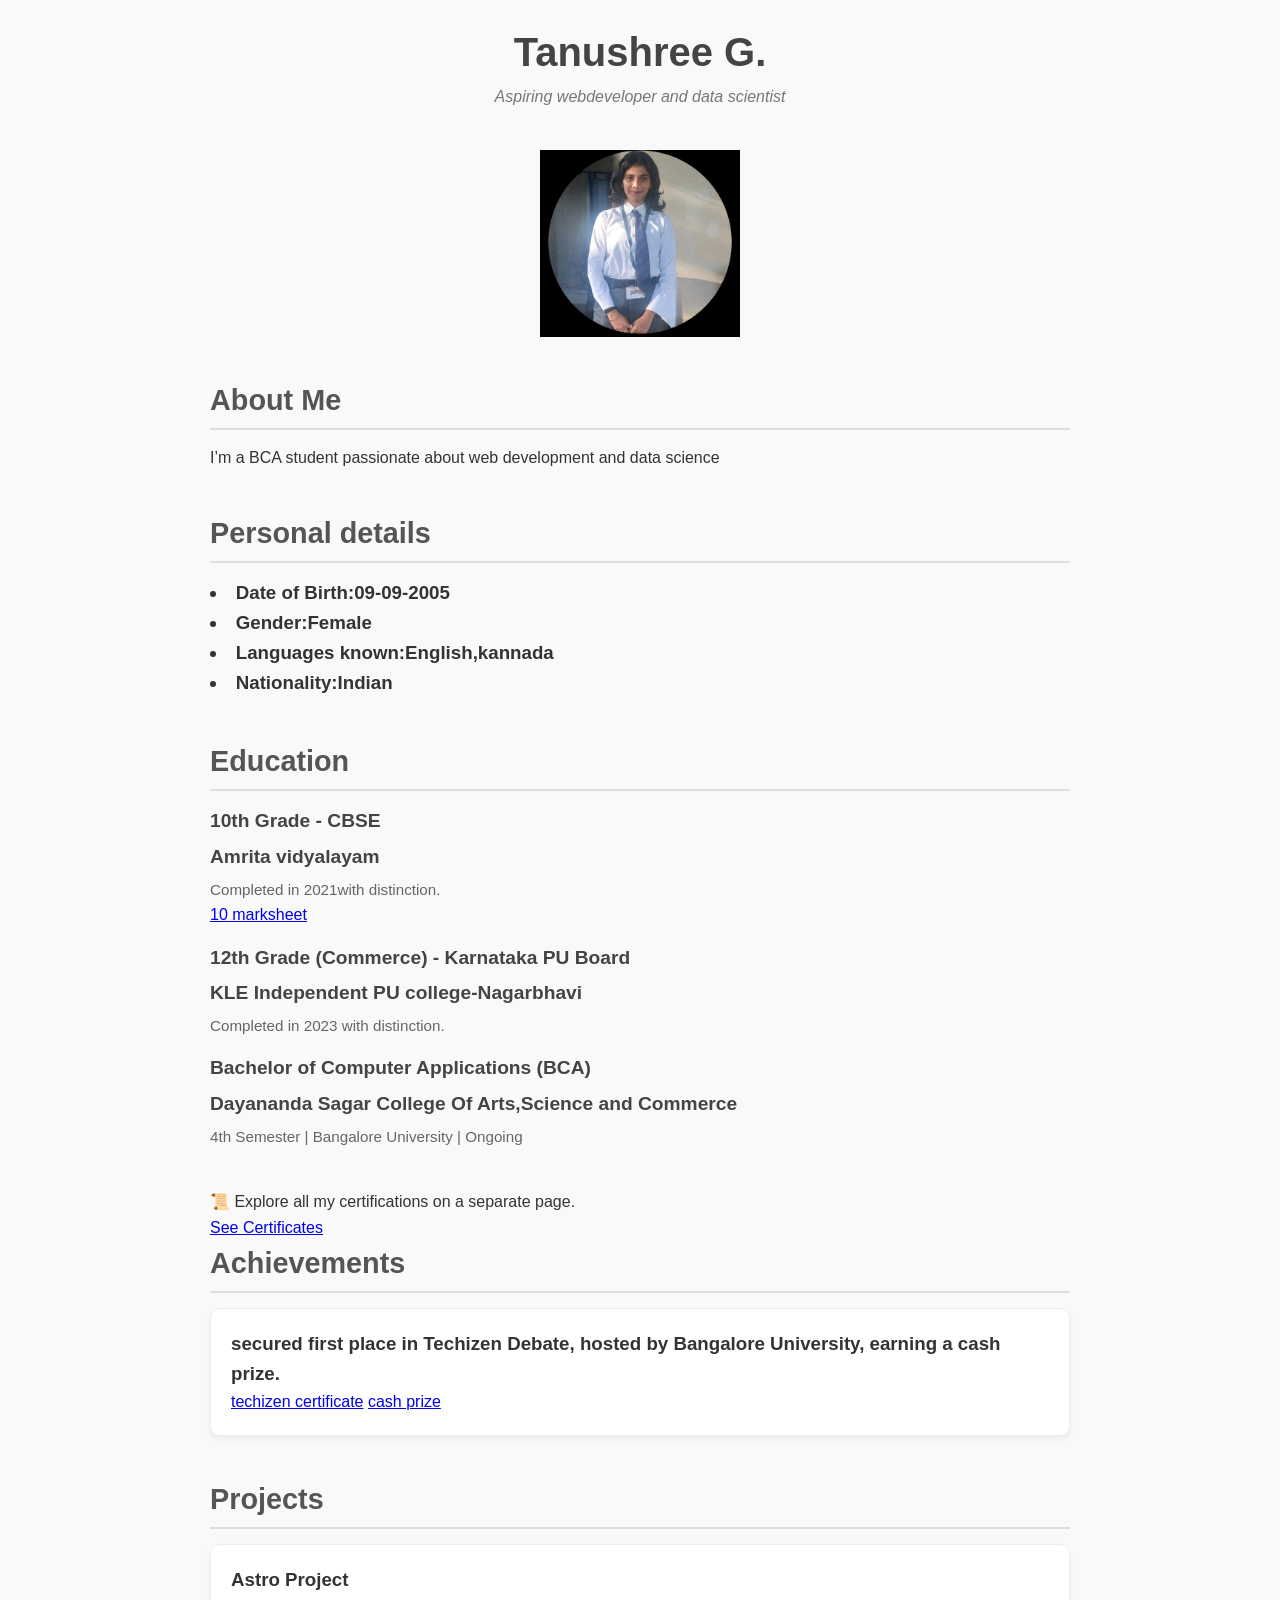
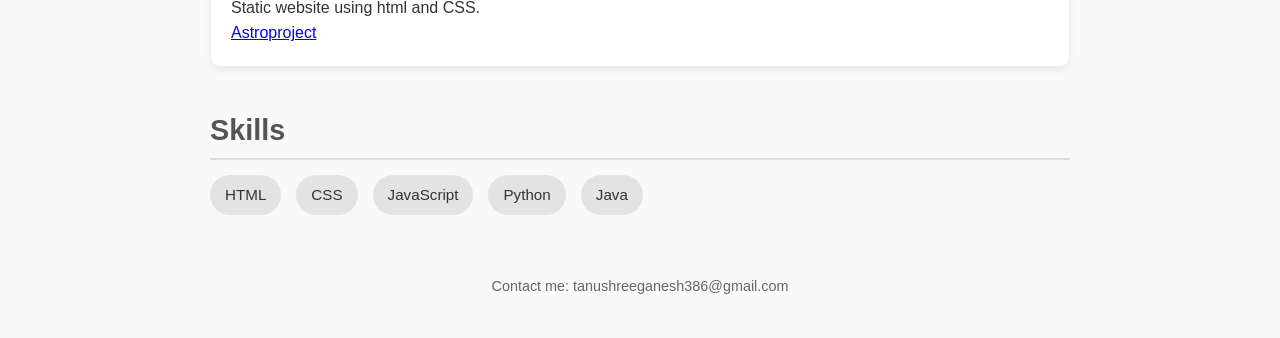
==== index.html @ 11e7ab0b "Update and rename portfolio.html to index.html" ====
<html lang="en">
<head>
  <meta charset="UTF-8" />
  <meta name="viewport" content="width=device-width, initial-scale=1.0" />
  <title>Tanushree.g Portfolio</title>
  <link rel="stylesheet" href="portfoliostyle.css" />
</head>
<body>
  <header>
    <h1>Tanushree G.</h1>
    <p>Aspiring webdeveloper and data scientist </p>
  </header>
  <section class="profile">
    <img src="pfp.jpg"style="width: 200px; height: auto;">
  </section>


  <section class="about">
    <h2>About Me</h2>
    <p>I’m a BCA student passionate about web development and data science</p>
  </section>
  <section class="Personal details">
    <h2>Personal details</h2>
    <div class="edu-item">
      <h3><li>Date of Birth:09-09-2005</li></h3>
      <h3><li>Gender:Female</li></h3>
      <h3><li>Languages known:English,kannada</li></h3>
      <h3><li>Nationality:Indian</li></h3>
    </div>
  </section>
  <section class="education">
    <h2>Education</h2>
    <div class="edu-item">
      <h3>10th Grade - CBSE</h3>
      <h3>Amrita vidyalayam</h3>
      <p>Completed in 2021with distinction.</p>
      <a href="10marksheet.pdf" class="btn">10 marksheet</a>

    </div>
    <div class="edu-item">
      <h3>12th Grade (Commerce) - Karnataka PU Board</h3>
      <h3>KLE Independent PU college-Nagarbhavi</h3>
      <p>Completed in 2023 with distinction.</p>
    </div>
    <div class="edu-item">
      <h3>Bachelor of Computer Applications (BCA)</h3>
      <h3>Dayananda Sagar College Of Arts,Science and Commerce</h3>
      <p>4th Semester | Bangalore University | Ongoing</p>
    </div>
  </section>
  <p>📜 Explore all my certifications on a separate page.</p>
<a href="certifications.html" class="btn">See Certificates</a>
  </section>
  <section class="Achievements">
    <h2>Achievements</h2>
    <div class="card">
      <h3>secured first place in Techizen Debate, hosted by Bangalore University, earning a cash prize.</h3>
      <a href="techizen.jpg"class="btn">techizen certificate</a>
      <a href="cheque.jpg"class="btn">cash prize</a>
    </div>
  </section>
  

  <section class="projects">
    <h2>Projects</h2>
    <div class="project-grid">
      <div class="card">
        <h3>Astro Project</h3>
        <p>Static website using html and CSS.</p>
        <a href="https://bytebloom-9.github.io/the-star-deck/">Astroproject</a>
      </div>
    </div>
  </section>
  

  <section class="skills">
    <h2>Skills</h2>
    <ul>
      <li>HTML</li>
      <li>CSS</li>
      <li>JavaScript</li>
      <li>Python</li>
      <li>Java</li>
    </ul>
  </section>

  <footer>
    <p>Contact me: tanushreeganesh386@gmail.com</p>
  </footer>
</body>
</html>
---- portfoliostyle.css ----
* {
    margin: 0;
    padding: 0;
    box-sizing: border-box;
  }
  
  body {
    font-family: 'Segoe UI', sans-serif;
    background-color: #f9f9f9;
    color: #333;
    line-height: 1.6;
    padding: 20px;
    max-width: 900px;
    margin: auto;
  }
  
  header {
    text-align: center;
    margin-bottom: 40px;
  }
  
  header h1 {
    font-size: 2.5rem;
    color: #444;
  }
  
  header p {
    color: #777;
    font-style: italic;
  }
  
  section {
    margin-bottom: 40px;
  }
  
  h2 {
    font-size: 1.8rem;
    color: #555;
    margin-bottom: 15px;
    border-bottom: 2px solid #ddd;
    padding-bottom: 5px;
  }
  
  .project-grid {
    display: grid;
    gap: 30px;
    grid-template-columns: repeat(auto-fit, minmax(250px, 1fr));
  }
  
  .card {
    background-color: #fff;
    padding: 20px;
    border: 1px solid #eee;
    border-radius: 10px;
    box-shadow: 0 4px 6px rgba(0,0,0,0.05);
    transition: transform 0.2s ease-in-out;
  }
  
  .card:hover {
    transform: translateY(-5px);
  }
  
  .skills ul {
    list-style: none;
    display: flex;
    flex-wrap: wrap;
    gap: 15px;
  }
  
  .skills li {
    background: #e3e3e3;
    padding: 8px 15px;
    border-radius: 20px;
    font-size: 0.95rem;
  }
  
  footer {
    text-align: center;
    padding: 20px;
    font-size: 0.9rem;
    color: #666;
  }
  .education .edu-item {
    margin-bottom: 15px;
  }
  
  .education h3 {
    font-size: 1.2rem;
    color: #444;
    margin-bottom: 5px;
  }
  
  .education p {
    color: #666;
    font-size: 0.95rem;
  }
  .profile {
    display: flex;
    justify-content: center; /* Centers horizontally */
    align-items: center; /* Centers vertically */
     /* Full height of viewport */
}
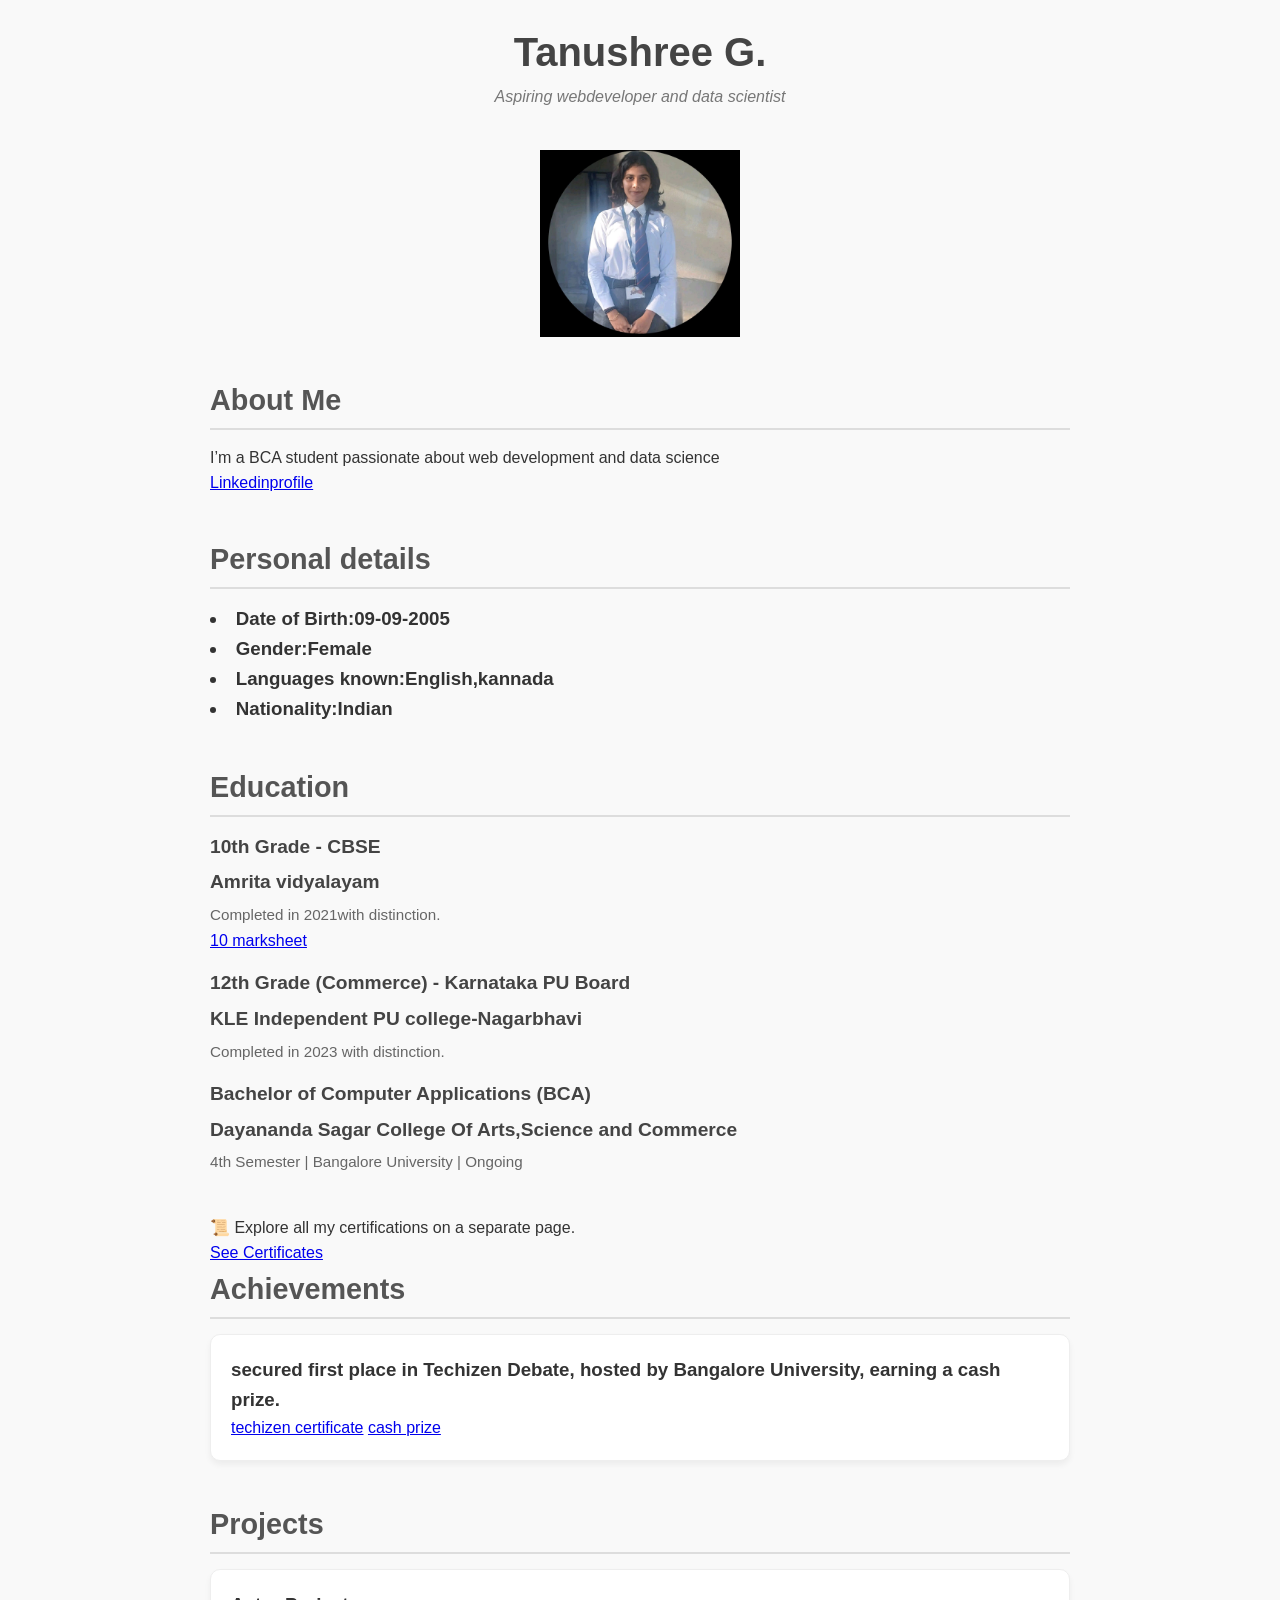
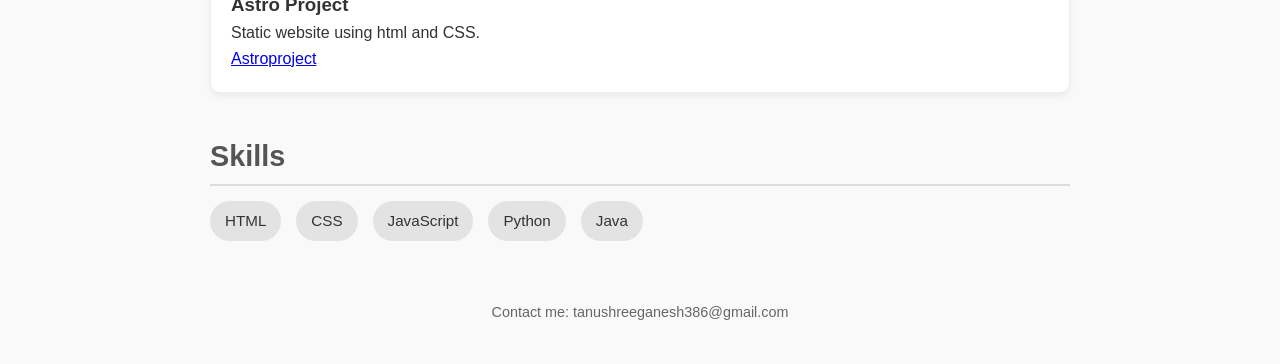
==== commit cc635251: "Update index.html" ====
--- a/index.html
+++ b/index.html
@@ -18,6 +18,8 @@
   <section class="about">
     <h2>About Me</h2>
     <p>I’m a BCA student passionate about web development and data science</p>
+    <a href="https://www.linkedin.com/in/tanushree-g-b17823278?utm_source=share&utm_campaign=share_via&utm_content=profile&utm_medium=android_app "class="btn" >Linkedinprofile</a>
+  </section>
   </section>
   <section class="Personal details">
     <h2>Personal details</h2>
